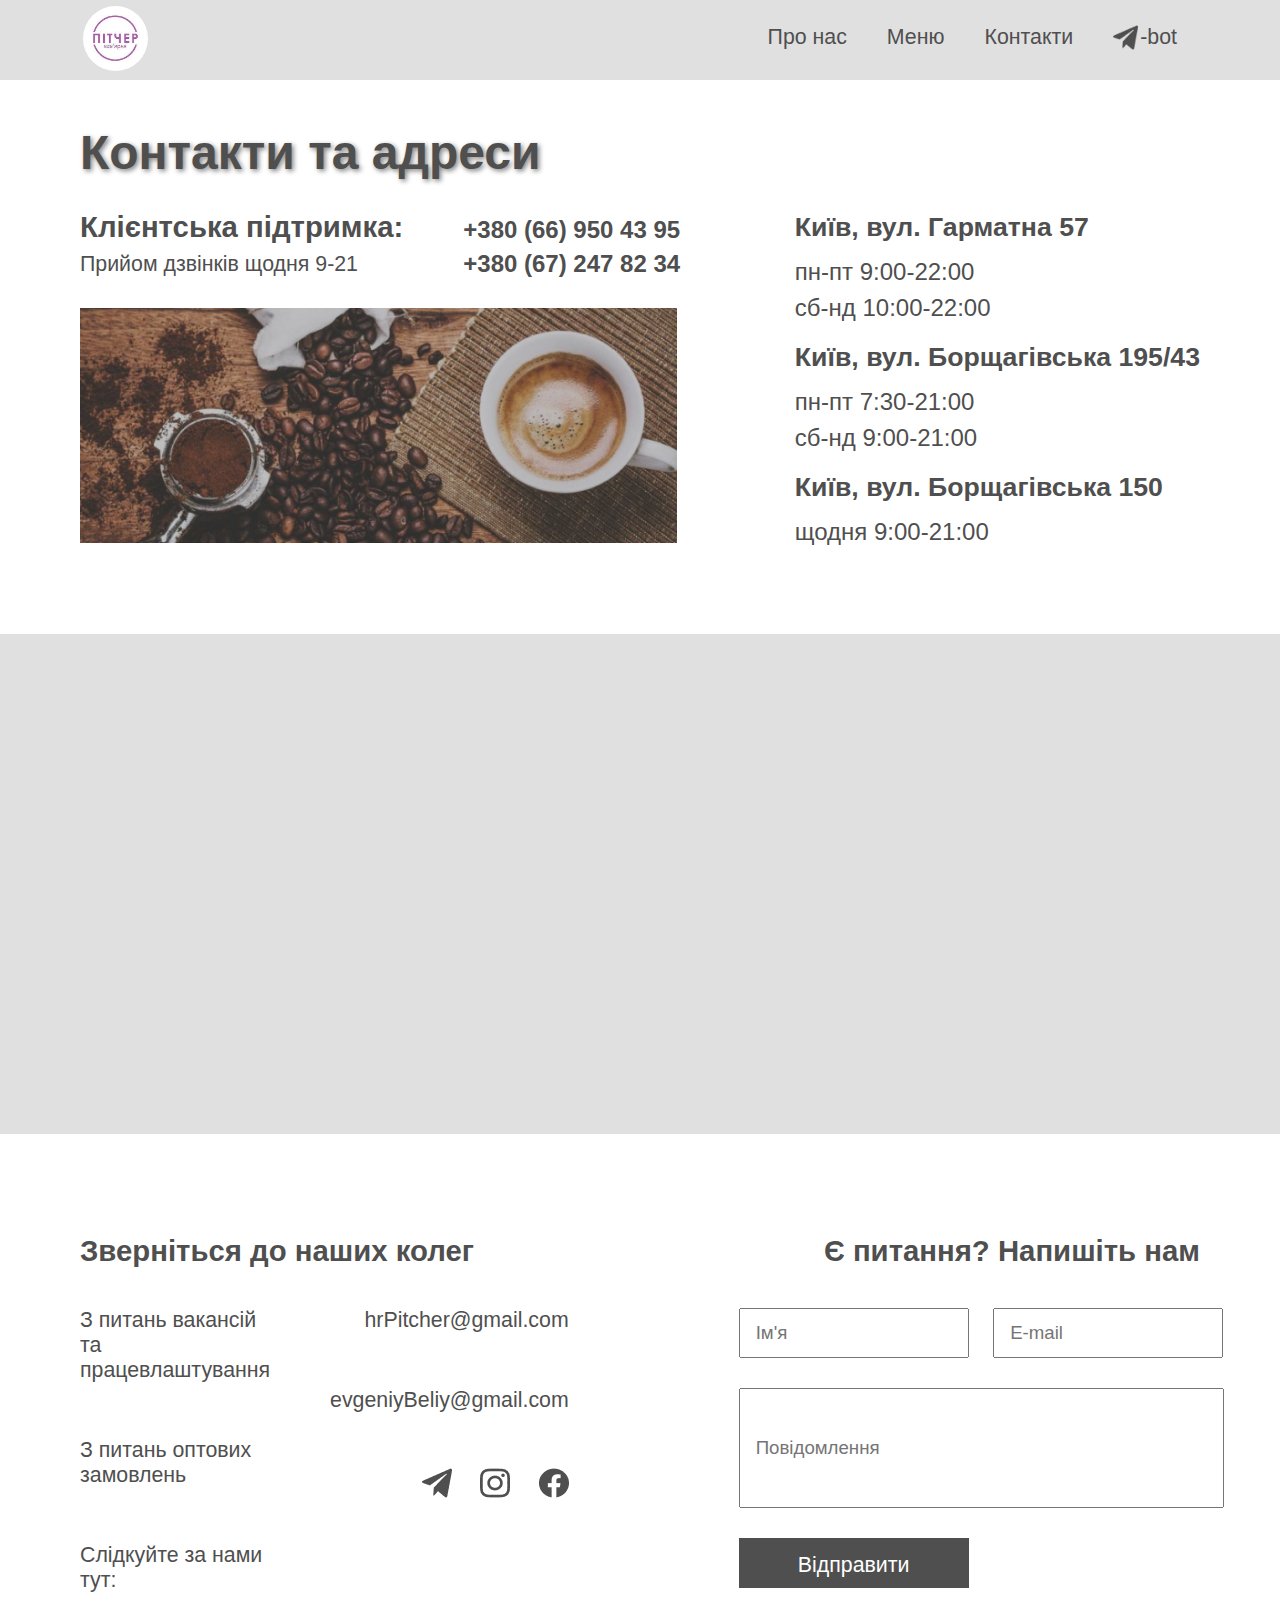
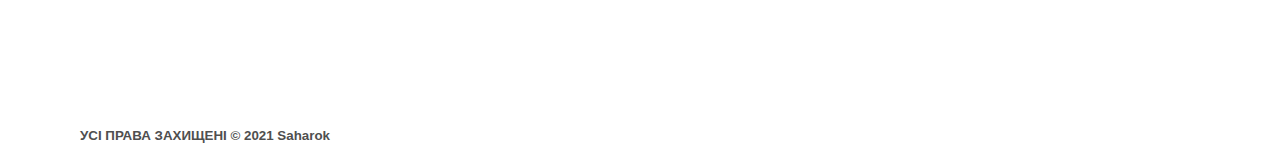
==== contacts.html @ e9cf4395 "Pages of the site" ====
<!DOCTYPE html>
<html>
    <head>
        <title>Pitcher coffee</title>
        <meta charset="utf-8" />
        <link rel="icon" href="/icons/coffee-bean_icon-icons.com_61176.ico" />
        <link rel="stylesheet" href="/style.css">
        <meta name="viewport" content="width=device-width, initial-scale=1">
    </head>

    <body>
        <header>
            <nav>
            <img class="logo" src="/pictures/download.png">
            <ul>
                <li><a href="index.html">Про нас</a></li>
                <li><a href="menu.html">Меню</a></li>
                <li><a href="contacts.html">Контакти</a></li>
                <li><a href="#"> <img src="/icons/Vector (2).png">-bot</a></li>
            </ul>
        </nav>
        </header>

        <section class="cont-1">
            <h1>Контакти та адреси</h1>
            <div class="sec1">
                <div>
                    <div class="block">
                        <div id="text">
                            <h2>Клієнтська підтримка:</h2>
                            <h4>Прийом дзвінків щодня 9-21</h4>
                        </div>
                        <div id="phone-nums">
                            <h2>+380 (66) 950 43 95</h2>
                            <h2>+380 (67) 247 82 34</h2>
                        </div>
                    
                    </div>
                    <div>
                        <img src="/pictures/795-6d6553a7808cee1cc618e2e63612402d 1.png">
                        </div>
                    </div>
                <div class="adress">
                    <div>
                        <h2>Київ, вул. Гарматна 57</h2>
                        <h3>пн-пт 9:00-22:00</h3>
                        <h3>сб-нд 10:00-22:00</h3>
                    </div>
                    <div>
                        <h2>Київ, вул. Борщагівська 195/43</h2>
                        <h3>пн-пт 7:30-21:00</h3>
                        <h3>сб-нд 9:00-21:00</h3>
                    </div>
                    <div>
                        <h2>Київ, вул. Борщагівська 150</h2>
                        <h3>щодня 9:00-21:00</h3>
                    </div>
                </div>
            </div>
        </section>

        <section class="cont-2">

        </section>

        <section class="cont-3">
            
                <div id="title">
                    <h2>Зверніться до наших колег</h2>
                    <h2>Є питання? Напишіть нам</h2>
                </div>
                <div id="all-content">
                <div class="questions">
                <div id="row-1">
                    <h2>З питань вакансій та працевлаштування</h2>
                    <h2>З питань оптових замовлень</h2>
                    <h2>Слідкуйте за нами тут:</h2>
                </div>
                <div id="row-2">
                    <a href="#">hrPitcher@gmail.com</a>
                    <a href="#">evgeniyBeliy@gmail.com</a>
                    <div class="social-media"><a href="#"><img src="/icons/Vector (2).png" ></a>
                        <a href="#"> <img src="/icons/Vector (1).png" ></a>
                        <a href="#"> <img src="/icons/Vector (3).png" ></a></div>
                </div>
            
            </div>
        <div class="form">
            <form>
                <div id="part1"><input type="text" id="user" placeholder="Ім'я"/>
                <input type="email" id="email" placeholder="E-mail"/></div>
                <div id="part2"><input type="text" id="comments" placeholder="Повідомлення"/></div>
                <button type="button">Відправити</button>
            </form> 
        </div>
    </div>
        </section>
        <h6 class="copyright">УСІ ПРАВА ЗАХИЩЕНІ &copy; 2021 Saharok</h6>
    </body>
    </html>
---- style.css ----
* {
  margin: 0px;
  padding: 0px;
  box-sizing: border-box;
  font-family: sans-serif;
}
a {
  color: #4f4f4f;
  text-decoration: none;
}
section {
  margin-bottom: 80px;
}
header {
  background: #e0e0e0;
  height: 80px;
  color: #4f4f4f;
  padding: 3px;
  /* font-family: sans-serif; */
}
header ul {
  float: right;
  margin-right: 80px;
}
header li {
  float: left;
  list-style: none;
  font-size: 16pt;
  margin: 20px;
  padding-top: 2px;
  text-align: center;
  vertical-align: middle;
}
.logo {
  margin-top: 3px;
  border-radius: 50%;
  margin-left: 80px;
  /* margin-right: 10px;  */
  width: 65px;
  height: 65px;
  float: left;
}
li img {
  width: 25px;
  float: left;
  margin-right: 2px;
}
.land-1 {
  background-image: url("/pictures/Photo.png");
  height: 500px;
  background-position: center;
  background-size: cover;
  text-align: right;
  /* font-family: sans-serif; */
  color: #f2f2f2;
  padding-top: 150px;
}
.land-1 h2 {
  margin-right: 80px;
  padding-bottom: 20px;
  font-size: 36pt;
  text-shadow: 3px 3px 6px rgb(29, 27, 27);
  font-weight: bolder;
}
.land-1 h3 {
  margin-right: 80px;
  margin-bottom: 6px;
  font-size: 22pt;
  font-weight: lighter;
}
.land-1 #date {
  font-weight: lighter;
}
.land-2 {
  height: 500px;
  /* font-family: sans-serif; */
  color: #4f4f4f;
  display: flex;
  align-items: center;
  margin-left: 80px;
}
.land-2 h2 {
  font-size: 26pt;
  text-shadow: 2px 2px 5px rgb(180, 179, 179);
  font-weight: bolder;
  margin-bottom: 22px;
}
.land-2 #text {
  margin-bottom: 12px;
}
.land-2 h3 {
  word-spacing: 0.3em;
  font-size: 18pt;
  font-weight: normal;
}
.land-2 #img-heart {
  width: 450px;
  height: 450px;
}
.land-2 #img-pitcher {
  width: 260px;
  height: 274px;
  top: 115px;
}
.land-2 div {
  width: 350px;
  margin-left: 80px;
  margin-right: 80px;
}
.sec3 arrow {
  display: flex;
}
.land-4 {
  background: #e0e0e0;
}
.land-4 div {
  display: flex;
  justify-content: center;
}
.land-4 img {
  margin-top: 45px;
  margin-inline: 28px;
  margin-bottom: 20px;
  width: 360px;
  height: 460px;
}
.land-4 h2 {
  color: #4f4f4f;
  margin-bottom: 20px;
  margin-inline: 125px;
  font-family: sans-serif;
  text-shadow: 2px 2px 10px rgb(163, 163, 163);
  font-weight: bolder;
}
.land-4 .center-button button {
  border: none;
  border-radius: 4em;
  background-color: lightcoral;
  color: #ffffff;
  font-size: 24px;
  width: 350px;
  height: 65px;
  margin-top: 25px;
  margin-bottom: 45px;
  box-shadow: 3px 4px 6px rgb(161, 158, 158);
}
.land-4 .center-button :hover {
  border: 5px;
  background: rgb(228, 96, 96);
  color: rgb(255, 255, 255);
}
.land-4 #buy-button {
  width: 35px;
  height: 35px;
  float: right;
  /* display: inline-block; */
}
footer {
  display: flex;
  justify-content: center;
  /* align-content: flex-end; */
  /* margin: 0 auto; */
  flex-wrap: wrap;
  /* font-family: sans-serif; */
  color: #4f4f4f;

  /* background-color: rgb(135, 135, 192); */
}
footer div {
  margin-top: 35px;
  margin-bottom: 20px;
  margin-inline: 58px;
  display: flex;
  flex-direction: column;
}
footer div h2 {
  font-size: x-large;
  margin-bottom: 15px;
  font-weight: bold;
}
footer div h3 {
  font-size: 16pt;
  font-weight: lighter;
  margin-bottom: 5px;
}
footer .social-media {
  height: 30px;
  margin-top: 0px;
  margin-bottom: 35px;
  flex-direction: row;
}
.social-media a {
  height: 30px;
  width: 30px;
  margin-left: 24px;
}

/* hhhhhhhhhhhhhhhhhhhhhhhhhhhhhhhhhhhhhhhhhhhhhhhhhhhhhhhhhhhhhhhhh */

.cont-1 {
  /* font-family: sans-serif; */
  color: #4f4f4f;
}
h1 {
  font-size: 36pt;
  text-shadow: 2px 2px 5px grey;
  margin-top: 45px;
  margin-left: 80px;
}
.sec1 {
  display: flex;
  justify-content: space-between;
  /* float: right; */
}
.block {
  margin-left: 80px;
  margin-top: 30px;
  margin-bottom: 30px;
  display: flex;
  justify-content: space-around;
}
.block #text {
  margin-right: 60px;
}
.block #text h2 {
  font-size: 22pt;
  margin-bottom: 8px;
}
.block #text h4 {
  font-size: 16pt;
  font-weight: lighter;
}
.block #phone-nums h2 {
  font-size: 18pt;
  margin-top: 6px;
  font-weight: bold;
}
.cont-1 img {
  height: 235px;
  margin-left: 80px;
}
.adress {
  margin: 12px 80px 0px 0px;
  display: row;
  /* position: absolute; */
}
.adress h2 {
  font-size: 20pt;
  margin-top: 20px;
  margin-bottom: 15px;
}
.adress h3 {
  font-size: 18pt;
  font-weight: lighter;
  margin-bottom: 8px;
}
.cont-2 {
  height: 500px;
  background-color: #e0e0e0;
}
.cont-3 {
  color: #4f4f4f;
}
.cont-3 #title {
  display: flex;
  justify-content: space-between;
  margin-left: 80px;
  margin-right: 80px;
}
.cont-3 #title h2 {
  font-size: 22pt;
  margin-top: 20px;
  margin-bottom: 40px;
}
.cont-3 #all-content {
  display: flex;
  margin-left: 80px;
  margin-right: 80px;
  /* margin-bottom: 30px; */
  /* justify-content: space-between; */
}
.questions {
  display: flex;
  /* justify-content: space-between; */
}
/* .questions #row-1 {
  display: column;
} */
.questions #row-1 h2 {
  margin-bottom: 55px;
  font-size: 16pt;
  font-weight: lighter;
}
.questions #row-2 {
  display: flex;
  flex-direction: column;
  align-items: flex-end;
  margin-left: 60px;
  margin-right: 150px;
}
.questions #row-2 a {
  font-size: 16pt;
  /* margin-top: 0px; */
  margin-bottom: 55px;
}
.form {
  display: flex;
  justify-content: right;
}
.form input {
  color: #4f4f4f;
  font-size: 14pt;
  padding: 15px;
  margin-left: 20px;
}
.form #part1 {
  flex-direction: row;
  margin-bottom: 30px;
}
.form #part2 {
  margin-bottom: 30px;
}
.form #part1 input {
  width: 230px;
  height: 50px;
}
.form #part2 input {
  width: 485px;
  height: 120px;
}
.form button {
  margin-left: 20px;
  width: 230px;
  height: 50px;
  padding: 15px;
  border: 0px;
  background: #4f4f4f;
  color: white;
  font-size: 16pt;
}

form button:hover {
  border: 0px;
  background: rgb(49, 49, 49);
  color: white;
}
.copyright {
  /* font-family: sans-serif; */
  text-align: left;
  color: #4f4f4f;
  margin-left: 80px;
  margin-top: 15px;
  margin-bottom: 15px;
  font-size: 10pt;
}

/* hhhhhhhhhhhhhhhhhhhhhhhhhhhhhhhhhhhhhhhhhhhhhhhhhhhhhhhhhhhhhhhhh */
.menu-1 {
  color: #4f4f4f;
}
.grey-menu {
  background-color: #e0e0e0;
  /* display: block; */
}
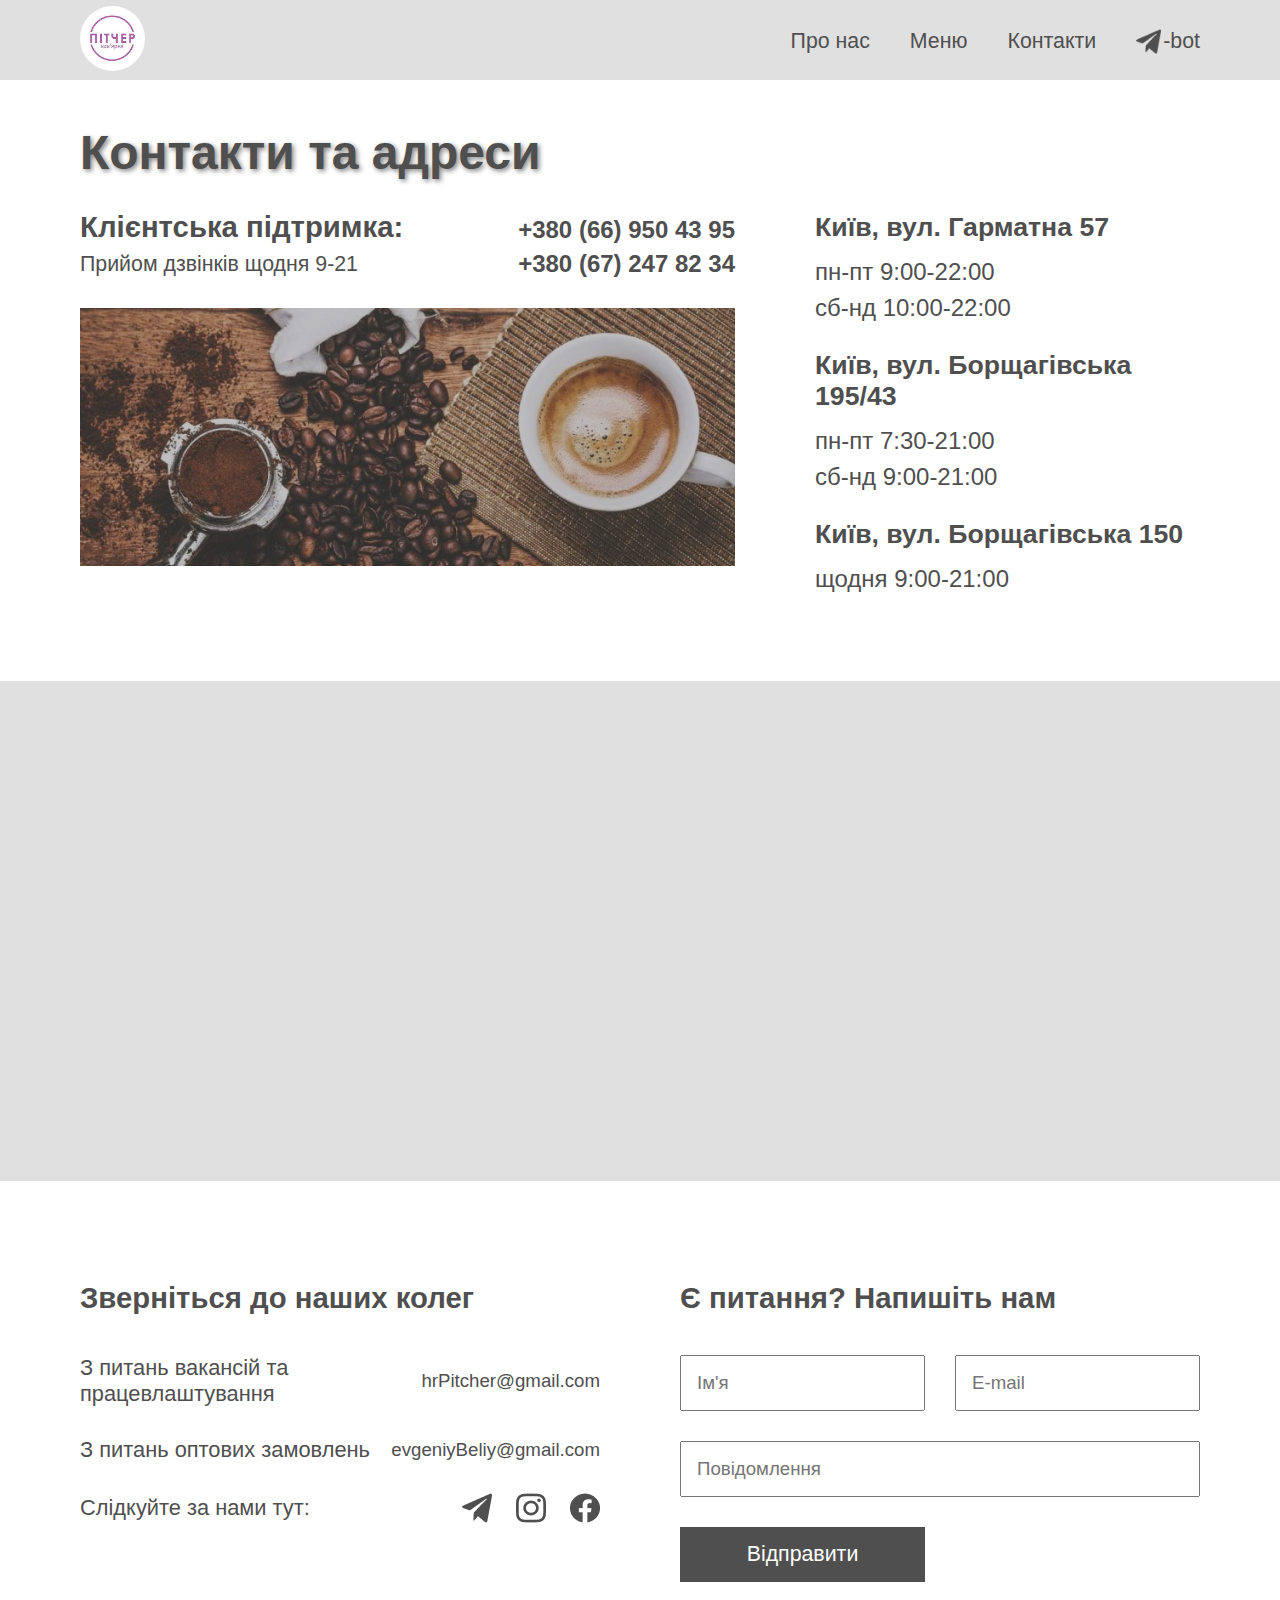
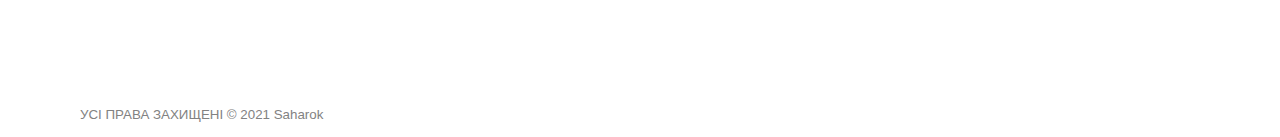
==== commit 2073bae6: "fixing" ====
--- a/contacts.html
+++ b/contacts.html
@@ -3,28 +3,30 @@
     <head>
         <title>Pitcher coffee</title>
         <meta charset="utf-8" />
-        <link rel="icon" href="/icons/coffee-bean_icon-icons.com_61176.ico" />
-        <link rel="stylesheet" href="/style.css">
+        <link rel="icon" href="icons/coffee-bean_icon-icons.com_61176.ico" />
+        <link rel="stylesheet" href="style.css">
         <meta name="viewport" content="width=device-width, initial-scale=1">
     </head>
 
     <body>
         <header>
+            <div class="logo">
+                <img class="logo-img" src="pictures/download.png">
+            </div>
             <nav>
-            <img class="logo" src="/pictures/download.png">
-            <ul>
-                <li><a href="index.html">Про нас</a></li>
-                <li><a href="menu.html">Меню</a></li>
-                <li><a href="contacts.html">Контакти</a></li>
-                <li><a href="#"> <img src="/icons/Vector (2).png">-bot</a></li>
-            </ul>
-        </nav>
+                <ul>
+                    <li><a href="index.html">Про нас</a></li>
+                    <li><a href="menu.html">Меню</a></li>
+                    <li><a href="contacts.html">Контакти</a></li>
+                    <li><a href="#"> <img src="icons/Vector (2).png">-bot</a></li>
+                </ul>
+            </nav>
         </header>
 
         <section class="cont-1">
             <h1>Контакти та адреси</h1>
-            <div class="sec1">
-                <div>
+            <div class="sec-1">
+                <div class="support">
                     <div class="block">
                         <div id="text">
                             <h2>Клієнтська підтримка:</h2>
@@ -37,10 +39,10 @@
                     
                     </div>
                     <div>
-                        <img src="/pictures/795-6d6553a7808cee1cc618e2e63612402d 1.png">
+                        <img src="pictures/795-6d6553a7808cee1cc618e2e63612402d 1.png">
                         </div>
                     </div>
-                <div class="adress">
+                <div class="address">
                     <div>
                         <h2>Київ, вул. Гарматна 57</h2>
                         <h3>пн-пт 9:00-22:00</h3>
@@ -64,36 +66,50 @@
         </section>
 
         <section class="cont-3">
-            
-                <div id="title">
-                    <h2>Зверніться до наших колег</h2>
-                    <h2>Є питання? Напишіть нам</h2>
+            <div class="support">
+                <h2>Зверніться до наших колег</h2>
+                <div class="form">
+                    <div class="row">
+                        <h3>З питань вакансій та працевлаштування</h3>
+                        <a href="#">hrPitcher@gmail.com</a>
+                    </div>
+                    <div class="row">
+                        <h3>З питань оптових замовлень</h3>
+                        <a href="#">evgeniyBeliy@gmail.com</a>
+                    </div>
+                    <div class="row">
+                        <h3>Слідкуйте за нами тут:</h3>
+                        <div class="social-media"><a href="#"><img src="icons/Vector (2).png" ></a>
+                            <a href="#"> <img src="icons/Vector (1).png" ></a>
+                            <a href="#"> <img src="icons/Vector (3).png" ></a></div>
+                    </div>
                 </div>
-                <div id="all-content">
+            </div>
+            <div class="support-form">
+                <h2>Є питання? Напишіть нам</h2>
+                <form class="form">
+                        <div class="row" >
+                            <input type="text" id="user" placeholder="Ім'я"/>
+                            <input type="email" id="email" placeholder="E-mail"/>
+                        </div>
+                        <div class="row" >
+                            <input type="text"  placeholder="Повідомлення"/>
+                        </div>
+                        <div class="row">
+                            <div style="flex:0.5;margin-right:30px;">
+                                <button type="button"  style="width:100%;">Відправити</button>
+                            </div>
+                        </div>
+
+                </div>
+            </div>
+            <!-- <div id="all-content">
                 <div class="questions">
-                <div id="row-1">
-                    <h2>З питань вакансій та працевлаштування</h2>
-                    <h2>З питань оптових замовлень</h2>
-                    <h2>Слідкуйте за нами тут:</h2>
-                </div>
-                <div id="row-2">
-                    <a href="#">hrPitcher@gmail.com</a>
-                    <a href="#">evgeniyBeliy@gmail.com</a>
-                    <div class="social-media"><a href="#"><img src="/icons/Vector (2).png" ></a>
-                        <a href="#"> <img src="/icons/Vector (1).png" ></a>
-                        <a href="#"> <img src="/icons/Vector (3).png" ></a></div>
-                </div>
+             
             
             </div>
-        <div class="form">
-            <form>
-                <div id="part1"><input type="text" id="user" placeholder="Ім'я"/>
-                <input type="email" id="email" placeholder="E-mail"/></div>
-                <div id="part2"><input type="text" id="comments" placeholder="Повідомлення"/></div>
-                <button type="button">Відправити</button>
-            </form> 
-        </div>
-    </div>
+       
+    </div> -->
         </section>
         <h6 class="copyright">УСІ ПРАВА ЗАХИЩЕНІ &copy; 2021 Saharok</h6>
     </body>
--- a/style.css
+++ b/style.css
@@ -15,14 +15,18 @@
   background: #e0e0e0;
   height: 80px;
   color: #4f4f4f;
-  padding: 3px;
+  padding: 0px 80px;
+  display: flex;
+  align-items: center;
+  justify-content: space-between;
   /* font-family: sans-serif; */
 }
-header ul {
-  float: right;
-  margin-right: 80px;
-}
-header li {
+
+header nav ul {
+  display: flex;
+  justify-content: space-between;
+}
+header nav li {
   float: left;
   list-style: none;
   font-size: 16pt;
@@ -31,14 +35,15 @@
   text-align: center;
   vertical-align: middle;
 }
-.logo {
-  margin-top: 3px;
+
+header nav li:last-child {
+  margin-right: 0px;
+}
+
+.logo-img {
   border-radius: 50%;
-  margin-left: 80px;
-  /* margin-right: 10px;  */
   width: 65px;
   height: 65px;
-  float: left;
 }
 li img {
   width: 25px;
@@ -46,7 +51,7 @@
   margin-right: 2px;
 }
 .land-1 {
-  background-image: url("/pictures/Photo.png");
+  background-image: url("pictures/Photo.png");
   height: 500px;
   background-position: center;
   background-size: cover;
@@ -78,6 +83,9 @@
   display: flex;
   align-items: center;
   margin-left: 80px;
+  display: flex;
+  justify-content: space-between;
+  margin-right: 50px;
 }
 .land-2 h2 {
   font-size: 26pt;
@@ -96,6 +104,7 @@
 .land-2 #img-heart {
   width: 450px;
   height: 450px;
+  display: block;
 }
 .land-2 #img-pitcher {
   width: 260px;
@@ -103,36 +112,61 @@
   top: 115px;
 }
 .land-2 div {
-  width: 350px;
   margin-left: 80px;
   margin-right: 80px;
 }
+.land-3 {
+  display: flex;
+  align-items: center;
+  justify-content: center;
+}
+.land-3 img {
+  width: 100%;
+}
+
 .sec3 arrow {
   display: flex;
 }
 .land-4 {
   background: #e0e0e0;
-}
-.land-4 div {
-  display: flex;
-  justify-content: center;
-}
+  display: flex;
+  flex-flow: column nowrap;
+  align-items: center;
+  padding: 50px 80px;
+}
+
+.land-4 .gallery {
+  display: flex;
+  justify-content: space-between;
+  flex-flow: row wrap;
+  width: 100%;
+}
+
+.land-4 .gallery .item {
+  display: flex;
+  flex-flow: column nowrap;
+  align-items: center;
+}
+
 .land-4 img {
-  margin-top: 45px;
-  margin-inline: 28px;
-  margin-bottom: 20px;
   width: 360px;
   height: 460px;
 }
 .land-4 h2 {
   color: #4f4f4f;
-  margin-bottom: 20px;
-  margin-inline: 125px;
   font-family: sans-serif;
   text-shadow: 2px 2px 10px rgb(163, 163, 163);
   font-weight: bolder;
+  margin-top: 1rem;
+}
+.land-4 .center-button {
+  margin-top: 30px;
 }
 .land-4 .center-button button {
+  display: flex;
+  align-items: center;
+  justify-content: space-between;
+  padding: 0px 25px;
   border: none;
   border-radius: 4em;
   background-color: lightcoral;
@@ -140,8 +174,7 @@
   font-size: 24px;
   width: 350px;
   height: 65px;
-  margin-top: 25px;
-  margin-bottom: 45px;
+  /* margin-top: 25px; */
   box-shadow: 3px 4px 6px rgb(161, 158, 158);
 }
 .land-4 .center-button :hover {
@@ -152,27 +185,22 @@
 .land-4 #buy-button {
   width: 35px;
   height: 35px;
-  float: right;
+  margin: 0px;
   /* display: inline-block; */
 }
 footer {
   display: flex;
-  justify-content: center;
-  /* align-content: flex-end; */
-  /* margin: 0 auto; */
-  flex-wrap: wrap;
-  /* font-family: sans-serif; */
-  color: #4f4f4f;
-
-  /* background-color: rgb(135, 135, 192); */
-}
-footer div {
-  margin-top: 35px;
-  margin-bottom: 20px;
-  margin-inline: 58px;
-  display: flex;
-  flex-direction: column;
-}
+  justify-content: space-between;
+  flex-flow: column nowrap;
+  color: #4f4f4f;
+  margin: 25px 80px;
+}
+footer .address {
+  display: flex;
+  flex-flow: row wrap;
+  justify-content: space-between;
+}
+
 footer div h2 {
   font-size: x-large;
   margin-bottom: 15px;
@@ -185,9 +213,12 @@
 }
 footer .social-media {
   height: 30px;
-  margin-top: 0px;
+  margin-top: 20px;
   margin-bottom: 35px;
   flex-direction: row;
+  display: flex;
+  justify-content: flex-end;
+  width: 100%;
 }
 .social-media a {
   height: 30px;
@@ -200,24 +231,23 @@
 .cont-1 {
   /* font-family: sans-serif; */
   color: #4f4f4f;
+  padding: 0px 80px;
 }
 h1 {
   font-size: 36pt;
   text-shadow: 2px 2px 5px grey;
   margin-top: 45px;
-  margin-left: 80px;
-}
-.sec1 {
+}
+.sec-1 {
   display: flex;
   justify-content: space-between;
   /* float: right; */
 }
 .block {
-  margin-left: 80px;
   margin-top: 30px;
   margin-bottom: 30px;
   display: flex;
-  justify-content: space-around;
+  justify-content: space-between;
 }
 .block #text {
   margin-right: 60px;
@@ -235,21 +265,28 @@
   margin-top: 6px;
   font-weight: bold;
 }
-.cont-1 img {
-  height: 235px;
-  margin-left: 80px;
-}
-.adress {
-  margin: 12px 80px 0px 0px;
-  display: row;
+
+.sec-1 .address {
+  margin: 12px 0px 0px 5rem;
+  display: flex;
+  flex-flow: row wrap;
+  justify-content: space-between;
   /* position: absolute; */
 }
-.adress h2 {
+
+.sec-1 .address div {
+  margin-right: 2rem;
+}
+.sec-1 .address div:last-child {
+  margin-right: 0rem;
+}
+
+.sec-1 .address h2 {
   font-size: 20pt;
   margin-top: 20px;
   margin-bottom: 15px;
 }
-.adress h3 {
+.sec-1 .address h3 {
   font-size: 18pt;
   font-weight: lighter;
   margin-bottom: 8px;
@@ -260,25 +297,54 @@
 }
 .cont-3 {
   color: #4f4f4f;
-}
-.cont-3 #title {
-  display: flex;
-  justify-content: space-between;
-  margin-left: 80px;
-  margin-right: 80px;
-}
-.cont-3 #title h2 {
+  padding: 0 80px;
+  display: flex;
+  flex-flow: row wrap;
+  justify-content: space-between;
+  align-items: flex-start;
+}
+
+.cont-3 .support {
+  display: flex;
+  flex: 1;
+  flex-flow: column wrap;
+  justify-content: space-between;
+  margin-right: 5rem;
+}
+
+.cont-3 .row {
+  font-size: 14pt;
+  display: flex;
+  flex-flow: row nowrap;
+  justify-content: space-between;
+  align-items: center;
+}
+
+.cont-3 .row h3 {
+  font-weight: lighter;
+}
+
+.cont-3 .support .row a {
+  display: block;
+}
+
+.cont-3 .support .row .social-media {
+  display: flex;
+}
+
+.cont-3 .support-form {
+  display: flex;
+  flex: 1;
+  flex-flow: column wrap;
+  justify-content: space-between;
+}
+
+.cont-3 h2 {
   font-size: 22pt;
   margin-top: 20px;
   margin-bottom: 40px;
 }
-.cont-3 #all-content {
-  display: flex;
-  margin-left: 80px;
-  margin-right: 80px;
-  /* margin-bottom: 30px; */
-  /* justify-content: space-between; */
-}
+
 .questions {
   display: flex;
   /* justify-content: space-between; */
@@ -305,38 +371,39 @@
 }
 .form {
   display: flex;
-  justify-content: right;
-}
+  justify-content: space-between;
+  flex-flow: column wrap;
+  height: 100%;
+}
+
+.form .row {
+  display: flex;
+  flex-flow: row nowrap;
+  justify-content: space-between;
+  margin-bottom: 30px;
+  align-items: center;
+}
+
 .form input {
   color: #4f4f4f;
   font-size: 14pt;
   padding: 15px;
-  margin-left: 20px;
-}
-.form #part1 {
-  flex-direction: row;
-  margin-bottom: 30px;
-}
-.form #part2 {
-  margin-bottom: 30px;
-}
-.form #part1 input {
-  width: 230px;
-  height: 50px;
-}
-.form #part2 input {
-  width: 485px;
-  height: 120px;
-}
+  margin-right: 30px;
+
+  width: 100%;
+}
+
+.form input:last-child {
+  margin-right: 0;
+}
+
 .form button {
-  margin-left: 20px;
-  width: 230px;
-  height: 50px;
   padding: 15px;
   border: 0px;
   background: #4f4f4f;
   color: white;
   font-size: 16pt;
+  flex: 0.5;
 }
 
 form button:hover {
@@ -346,19 +413,110 @@
 }
 .copyright {
   /* font-family: sans-serif; */
-  text-align: left;
-  color: #4f4f4f;
+  float: left;
+  color: #828282;
   margin-left: 80px;
   margin-top: 15px;
   margin-bottom: 15px;
   font-size: 10pt;
+  font-weight: lighter;
 }
 
 /* hhhhhhhhhhhhhhhhhhhhhhhhhhhhhhhhhhhhhhhhhhhhhhhhhhhhhhhhhhhhhhhhh */
 .menu-1 {
   color: #4f4f4f;
+  padding: 0px 80px;
 }
 .grey-menu {
   background-color: #e0e0e0;
+  margin-top: 35px;
   /* display: block; */
 }
+/* .grey-menu div {
+  display: flex;
+} */
+.grey-menu h2 {
+  font-size: 26pt;
+  font-weight: bolder;
+  padding-top: 30px;
+  margin-left: 80px;
+  margin-right: 80px;
+  margin-bottom: 25px;
+}
+.grey-menu #sec1 {
+  margin-left: 80px;
+  margin-right: 80px;
+  margin-bottom: 20px;
+  display: flex;
+  justify-content: space-between;
+}
+.grey-menu #sec1 div h3 {
+  font-size: 20pt;
+  margin-bottom: 15px;
+  /* display: column; */
+}
+.grey-menu ul {
+  float: left;
+  /* margin-right: 25px; */
+  list-style: none;
+  font-size: 18pt;
+  margin-right: 75px;
+  padding-top: 2px;
+}
+.grey-menu li {
+  margin-bottom: 5px;
+}
+.grey-menu #up1 {
+  display: flex;
+  margin-bottom: 35px;
+}
+.grey-menu #up1 div {
+  margin-right: 80px;
+  display: column;
+}
+.quote {
+  padding: 40px 50px;
+  background-color: #f8c5ca;
+  box-shadow: 3px 3px 5px rgb(107, 106, 106);
+  border-radius: 30px;
+  color: #ffffff;
+  text-shadow: 3px 3px 5px rgb(56, 54, 54);
+  text-align: right;
+  font-weight: lighter;
+}
+.quote h4 {
+  font-size: 20pt;
+  font-weight: lighter;
+  margin-bottom: 10px;
+}
+.quote h5 {
+  font-size: 18pt;
+  font-weight: lighter;
+}
+.grey-menu #sec2 {
+  margin-left: 80px;
+  margin-right: 80px;
+  margin-bottom: 20px;
+  display: flex;
+  justify-content: space-between;
+}
+.grey-menu #sec2 div h3 {
+  font-size: 20pt;
+  margin-bottom: 15px;
+}
+.grey-menu #up2 {
+  display: flex;
+  margin-bottom: 35px;
+}
+.grey-menu #up2 div {
+  margin-right: 80px;
+  display: column;
+}
+.grey-menu #addings {
+  align-items: flex-end;
+}
+.grey-menu #addings h4 {
+  font-size: 14pt;
+  color: #828282;
+  font-weight: lighter;
+}
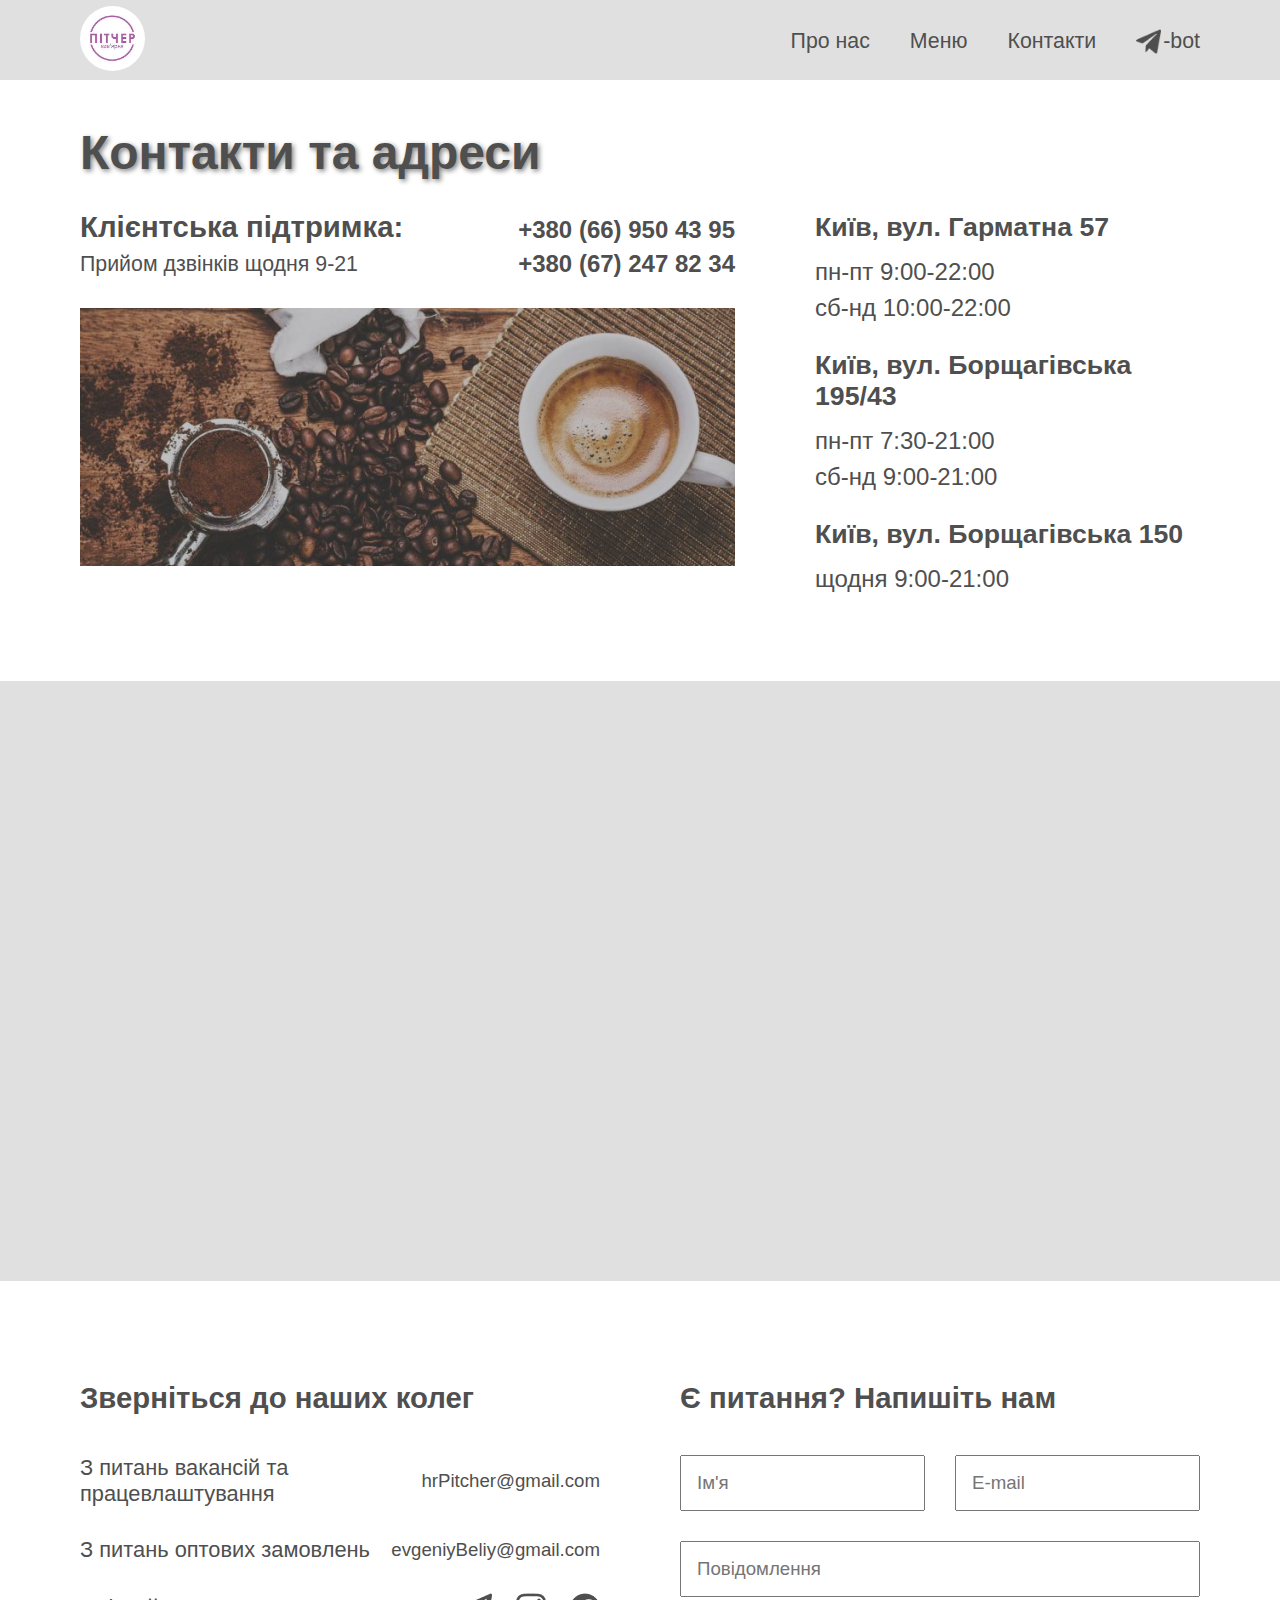
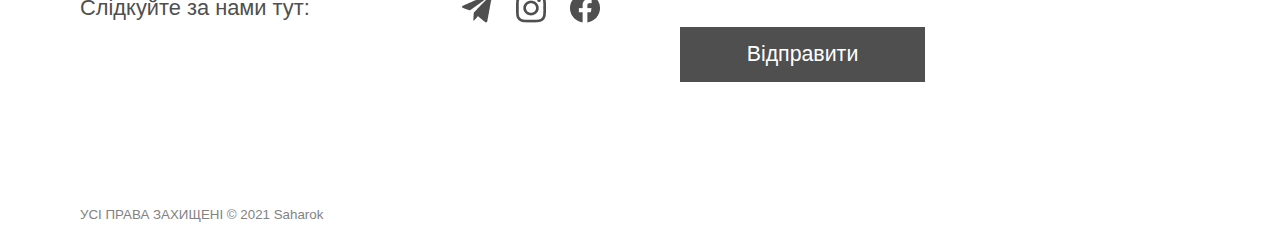
==== commit 5c6fe653: "Editing pages" ====
--- a/contacts.html
+++ b/contacts.html
@@ -62,7 +62,7 @@
         </section>
 
         <section class="cont-2">
-
+            <div><iframe src="https://www.google.com/maps/embed?pb=!1m14!1m8!1m3!1d10164.833661044453!2d30.4351891!3d50.4372185!3m2!1i1024!2i768!4f13.1!3m3!1m2!1s0x0%3A0xd692e393e72969ee!2z0JrQsNCyJ9GP0YDQvdGPINCf0ZbRgtGH0LXRgA!5e0!3m2!1sru!2sua!4v1616597799649!5m2!1sru!2sua" width="1280" height="500" style="border: 5px;" allowfullscreen="" loading="lazy"></iframe></div>
         </section>
 
         <section class="cont-3">
--- a/style.css
+++ b/style.css
@@ -19,9 +19,7 @@
   display: flex;
   align-items: center;
   justify-content: space-between;
-  /* font-family: sans-serif; */
-}
-
+}
 header nav ul {
   display: flex;
   justify-content: space-between;
@@ -35,11 +33,9 @@
   text-align: center;
   vertical-align: middle;
 }
-
 header nav li:last-child {
   margin-right: 0px;
 }
-
 .logo-img {
   border-radius: 50%;
   width: 65px;
@@ -56,7 +52,6 @@
   background-position: center;
   background-size: cover;
   text-align: right;
-  /* font-family: sans-serif; */
   color: #f2f2f2;
   padding-top: 150px;
 }
@@ -78,9 +73,9 @@
 }
 .land-2 {
   height: 500px;
-  /* font-family: sans-serif; */
-  color: #4f4f4f;
-  display: flex;
+  color: #4f4f4f;
+  display: flex;
+  /* flex-flow: column wrap; */
   align-items: center;
   margin-left: 80px;
   display: flex;
@@ -123,7 +118,6 @@
 .land-3 img {
   width: 100%;
 }
-
 .sec3 arrow {
   display: flex;
 }
@@ -134,20 +128,17 @@
   align-items: center;
   padding: 50px 80px;
 }
-
 .land-4 .gallery {
   display: flex;
   justify-content: space-between;
   flex-flow: row wrap;
   width: 100%;
 }
-
 .land-4 .gallery .item {
   display: flex;
   flex-flow: column nowrap;
   align-items: center;
 }
-
 .land-4 img {
   width: 360px;
   height: 460px;
@@ -174,7 +165,6 @@
   font-size: 24px;
   width: 350px;
   height: 65px;
-  /* margin-top: 25px; */
   box-shadow: 3px 4px 6px rgb(161, 158, 158);
 }
 .land-4 .center-button :hover {
@@ -186,7 +176,6 @@
   width: 35px;
   height: 35px;
   margin: 0px;
-  /* display: inline-block; */
 }
 footer {
   display: flex;
@@ -200,7 +189,6 @@
   flex-flow: row wrap;
   justify-content: space-between;
 }
-
 footer div h2 {
   font-size: x-large;
   margin-bottom: 15px;
@@ -229,7 +217,6 @@
 /* hhhhhhhhhhhhhhhhhhhhhhhhhhhhhhhhhhhhhhhhhhhhhhhhhhhhhhhhhhhhhhhhh */
 
 .cont-1 {
-  /* font-family: sans-serif; */
   color: #4f4f4f;
   padding: 0px 80px;
 }
@@ -241,7 +228,6 @@
 .sec-1 {
   display: flex;
   justify-content: space-between;
-  /* float: right; */
 }
 .block {
   margin-top: 30px;
@@ -265,22 +251,18 @@
   margin-top: 6px;
   font-weight: bold;
 }
-
 .sec-1 .address {
   margin: 12px 0px 0px 5rem;
   display: flex;
   flex-flow: row wrap;
   justify-content: space-between;
-  /* position: absolute; */
-}
-
+}
 .sec-1 .address div {
   margin-right: 2rem;
 }
 .sec-1 .address div:last-child {
   margin-right: 0rem;
 }
-
 .sec-1 .address h2 {
   font-size: 20pt;
   margin-top: 20px;
@@ -292,9 +274,15 @@
   margin-bottom: 8px;
 }
 .cont-2 {
-  height: 500px;
+  height: 600px;
   background-color: #e0e0e0;
 }
+.cont-2 div {
+  display: flex;
+  justify-content: center;
+  padding: 50px 0px;
+  flex-flow: row wrap;
+}
 .cont-3 {
   color: #4f4f4f;
   padding: 0 80px;
@@ -303,7 +291,6 @@
   justify-content: space-between;
   align-items: flex-start;
 }
-
 .cont-3 .support {
   display: flex;
   flex: 1;
@@ -311,7 +298,6 @@
   justify-content: space-between;
   margin-right: 5rem;
 }
-
 .cont-3 .row {
   font-size: 14pt;
   display: flex;
@@ -319,39 +305,29 @@
   justify-content: space-between;
   align-items: center;
 }
-
 .cont-3 .row h3 {
   font-weight: lighter;
 }
-
 .cont-3 .support .row a {
   display: block;
 }
-
 .cont-3 .support .row .social-media {
   display: flex;
 }
-
 .cont-3 .support-form {
   display: flex;
   flex: 1;
   flex-flow: column wrap;
   justify-content: space-between;
 }
-
 .cont-3 h2 {
   font-size: 22pt;
   margin-top: 20px;
   margin-bottom: 40px;
 }
-
 .questions {
   display: flex;
-  /* justify-content: space-between; */
-}
-/* .questions #row-1 {
-  display: column;
-} */
+}
 .questions #row-1 h2 {
   margin-bottom: 55px;
   font-size: 16pt;
@@ -366,7 +342,6 @@
 }
 .questions #row-2 a {
   font-size: 16pt;
-  /* margin-top: 0px; */
   margin-bottom: 55px;
 }
 .form {
@@ -375,7 +350,6 @@
   flex-flow: column wrap;
   height: 100%;
 }
-
 .form .row {
   display: flex;
   flex-flow: row nowrap;
@@ -383,20 +357,16 @@
   margin-bottom: 30px;
   align-items: center;
 }
-
 .form input {
   color: #4f4f4f;
   font-size: 14pt;
   padding: 15px;
   margin-right: 30px;
-
   width: 100%;
 }
-
 .form input:last-child {
   margin-right: 0;
 }
-
 .form button {
   padding: 15px;
   border: 0px;
@@ -405,14 +375,12 @@
   font-size: 16pt;
   flex: 0.5;
 }
-
 form button:hover {
   border: 0px;
   background: rgb(49, 49, 49);
   color: white;
 }
 .copyright {
-  /* font-family: sans-serif; */
   float: left;
   color: #828282;
   margin-left: 80px;
@@ -425,55 +393,229 @@
 /* hhhhhhhhhhhhhhhhhhhhhhhhhhhhhhhhhhhhhhhhhhhhhhhhhhhhhhhhhhhhhhhhh */
 .menu-1 {
   color: #4f4f4f;
-  padding: 0px 80px;
+  /* margin: 0px 80px; */
+}
+.menu-1 h1 {
+  margin: 0px 80px;
+  margin-top: 35px;
 }
 .grey-menu {
   background-color: #e0e0e0;
-  margin-top: 35px;
-  /* display: block; */
-}
-/* .grey-menu div {
-  display: flex;
-} */
+  margin-top: 25px;
+  padding: 40px 80px;
+}
 .grey-menu h2 {
   font-size: 26pt;
   font-weight: bolder;
-  padding-top: 30px;
-  margin-left: 80px;
-  margin-right: 80px;
-  margin-bottom: 25px;
 }
 .grey-menu #sec1 {
-  margin-left: 80px;
-  margin-right: 80px;
-  margin-bottom: 20px;
-  display: flex;
-  justify-content: space-between;
-}
+  display: flex;
+  justify-content: space-between;
+  flex-flow: row wrap;
+  margin: 20px 0px;
+}
+.grey-menu h3 {
+  font-size: 20pt;
+  margin: 10px 0px;
+}
+.grey-menu ul {
+  list-style: none;
+  font-size: 18pt;
+}
+.grey-menu ul span {
+  margin-right: 140px;
+}
+.grey-menu ul span:last-child {
+  float: right;
+  margin-right: 0px;
+}
+.grey-menu li {
+  margin-bottom: 6px;
+}
+.grey-menu .quote {
+  margin: 35px 0px;
+  width: 72%;
+}
+.grey-menu #quote-right {
+  /* margin-left: 335px; */
+  width: 60%;
+}
+.grey-menu #sec2 {
+  display: flex;
+  justify-content: space-between;
+  flex-flow: row wrap;
+  margin: 20px 0px;
+}
+.grey-menu #sec2-group {
+  /* display: flex; */
+  /* justify-content: space-between; */
+}
+.grey-menu #addings {
+  flex-flow: row wrap;
+  /* align-items: flex-end; */
+}
+.grey-menu #addings h4 {
+  font-size: 14pt;
+  color: #828282;
+  font-weight: lighter;
+}
+.grey-menu #sec2-block {
+  display: flex;
+  flex-direction: column;
+}
+.grey-menu #sec2-block div {
+  margin: 0px;
+}
+.grey-menu #sec2-block div:last-child {
+  margin: 20px 0px;
+}
+/* 
 .grey-menu #sec1 div h3 {
   font-size: 20pt;
-  margin-bottom: 15px;
-  /* display: column; */
-}
-.grey-menu ul {
+  margin-bottom: 10px;
+}
+
+.grey-menu div ul span {
+  display: inline;
+  justify-content: space-between;
+}
+.grey-menu div ul span:last-child {
+  float: right;
+  margin-left: 0px;
+}
+.grey-menu li {
+  margin-bottom: 6px;
+}
+.grey-menu #up1 {
+  display: flex;
+}
+.grey-menu #up1 div {
+  display: column;
+}
+.grey-menu #sec2 {
+  
+  display: flex;
+  justify-content: space-between;
+}
+.grey-menu #sec2 div h3 {
+  font-size: 20pt;
+}
+.grey-menu #up2 {
+  display: flex;
+}
+.grey-menu #up2 div {
+  display: column;
+}
+.grey-menu #addings {
+  align-items: flex-end;
+}
+.grey-menu #addings h4 {
+  font-size: 14pt;
+  color: #828282;
+  font-weight: lighter;
+} */
+
+.menu-2 {
+  padding: 0px 80px;
+  color: #4f4f4f;
+  display: flex;
+  flex-flow: column nowrap;
+  padding: 40px 80px;
+}
+.menu-2 h2 {
+  font-size: 26pt;
+  font-weight: bolder;
   float: left;
-  /* margin-right: 25px; */
+  margin-bottom: 25px;
+}
+.menu-2 h3 {
+  font-size: 20pt;
+  font-weight: bolder;
+  margin: 10px 0px;
+}
+.menu-2 .desserts {
+  display: flex;
+  justify-content: space-between;
+  flex-flow: row wrap;
+  width: 100%;
+}
+.menu-2 .desserts img {
+  padding: 15px 0px;
+}
+.menu-2 .pict .details {
+  font-size: 18pt;
+  font-weight: 600;
+}
+.menu-2 .pict h3 {
+  font-size: 18pt;
+  font-weight: 100;
+  margin: 0px;
+}
+.menu-2 .pict div {
+  display: flex;
+  justify-content: space-between;
+}
+/* .menu-4 .desserts .pict {
+  display: flex;
+  flex-flow: column nowrap;
+  align-items: center;
+} */
+
+.menu-3 {
+  color: #4f4f4f;
+  background-color: #e0e0e0;
+  padding: 35px 80px;
+  display: flex;
+  flex-flow: column nowrap;
+}
+.menu-3 h2 {
+  font-size: 26pt;
+  font-weight: bolder;
+  /* float: left; */
+  /* margin-bottom: 25px; */
+}
+.menu-3 #sec3 {
+  display: flex;
+  justify-content: space-between;
+  flex-flow: row wrap;
+  margin: 25px 0px;
+  /* width: 100%; */
+}
+.menu-3 #sec3 h3 {
+  font-size: 20pt;
+  margin: 10px 0px;
+}
+.menu-3 #sec3 ul {
   list-style: none;
   font-size: 18pt;
-  margin-right: 75px;
-  padding-top: 2px;
-}
-.grey-menu li {
-  margin-bottom: 5px;
-}
-.grey-menu #up1 {
-  display: flex;
-  margin-bottom: 35px;
-}
-.grey-menu #up1 div {
-  margin-right: 80px;
-  display: column;
-}
+}
+.menu-3 #sec3 ul span {
+  /* display: flex; */
+  margin-right: 140px;
+}
+.menu-3 #sec3 ul span:last-child {
+  float: right;
+  margin-right: 0px;
+}
+.menu-3 #sec3 li {
+  margin-bottom: 6px;
+}
+.menu-3 #sec3-block {
+  display: flex;
+  flex-direction: column;
+}
+.menu-3 #sec3-block div {
+  margin: 0px;
+}
+.menu-3 #sec3-block div:last-child {
+  margin: 20px 0px;
+}
+.menu-3 .quote {
+  width: 62%;
+}
+
+/* hhhhhhhhhhhhhhhhhhhhhhhhhhhhhhhhhhhhhhhhh */
+
 .quote {
   padding: 40px 50px;
   background-color: #f8c5ca;
@@ -493,30 +635,3 @@
   font-size: 18pt;
   font-weight: lighter;
 }
-.grey-menu #sec2 {
-  margin-left: 80px;
-  margin-right: 80px;
-  margin-bottom: 20px;
-  display: flex;
-  justify-content: space-between;
-}
-.grey-menu #sec2 div h3 {
-  font-size: 20pt;
-  margin-bottom: 15px;
-}
-.grey-menu #up2 {
-  display: flex;
-  margin-bottom: 35px;
-}
-.grey-menu #up2 div {
-  margin-right: 80px;
-  display: column;
-}
-.grey-menu #addings {
-  align-items: flex-end;
-}
-.grey-menu #addings h4 {
-  font-size: 14pt;
-  color: #828282;
-  font-weight: lighter;
-}
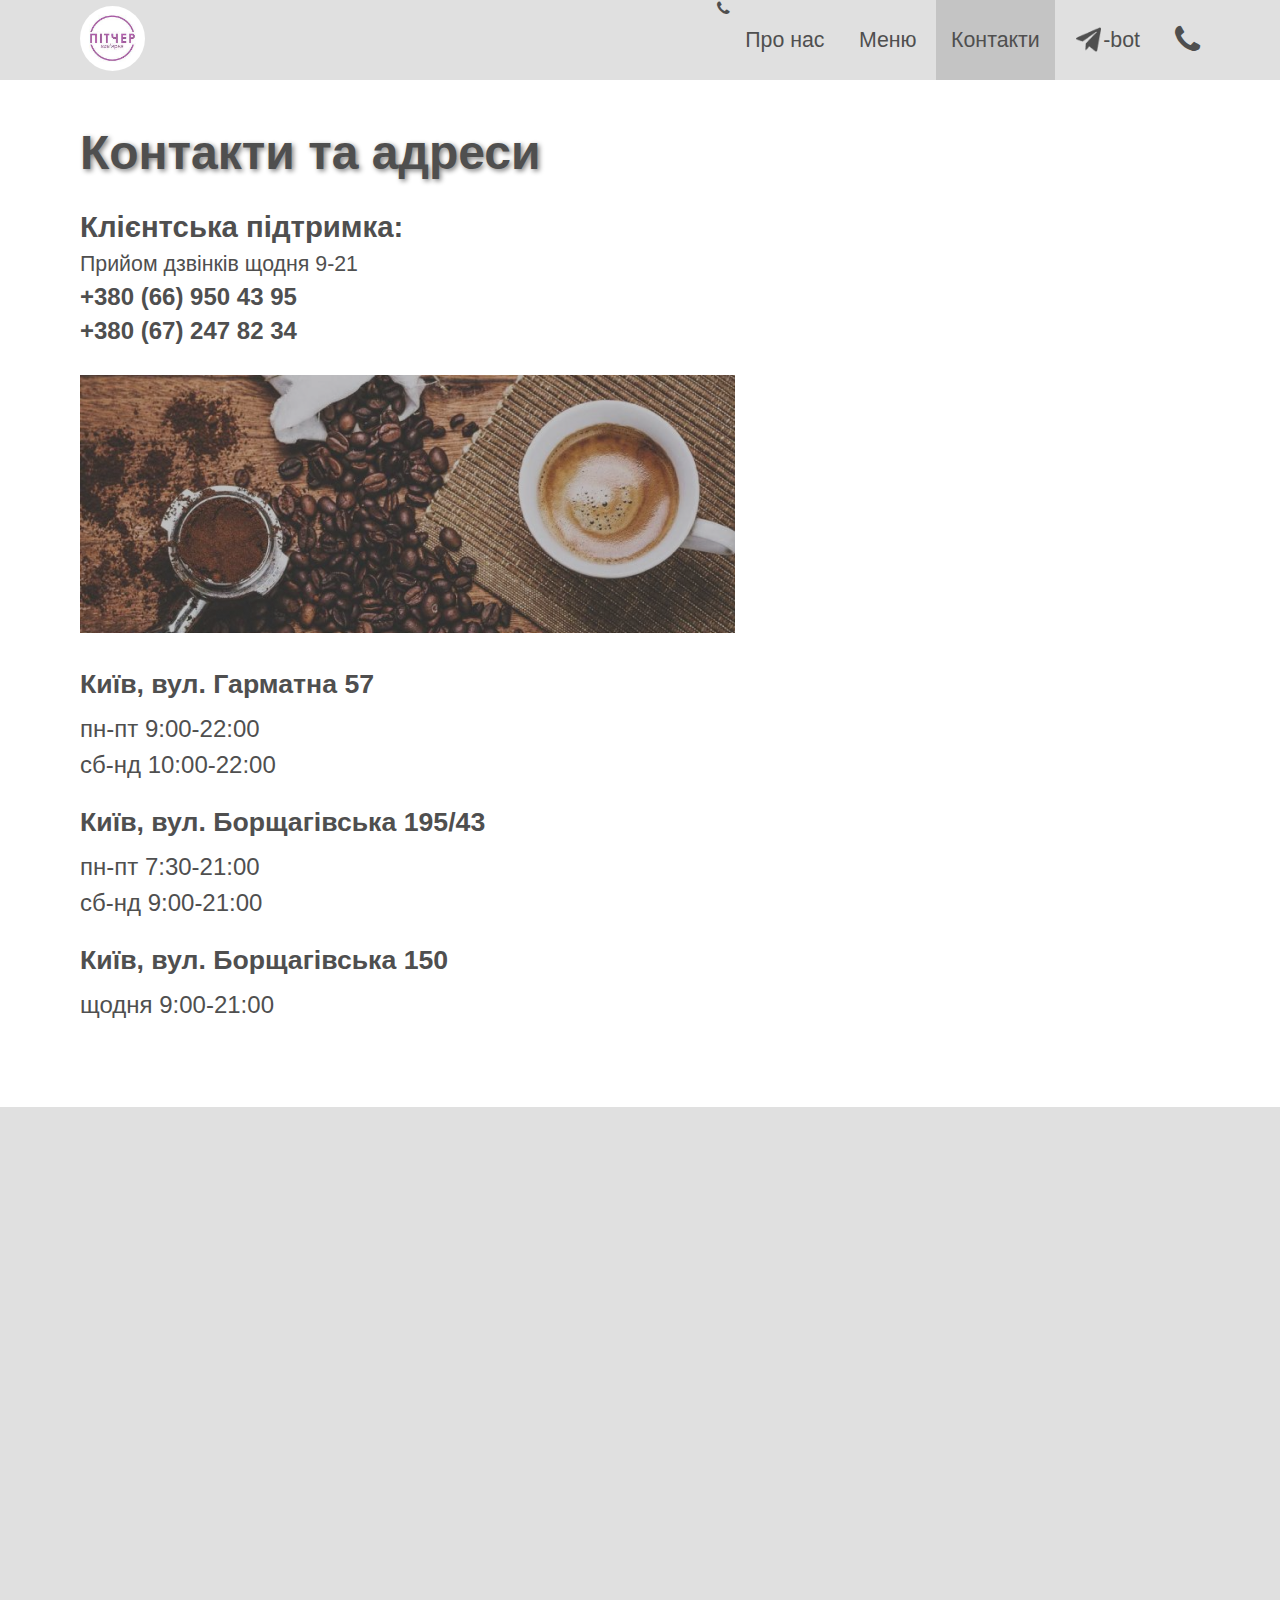
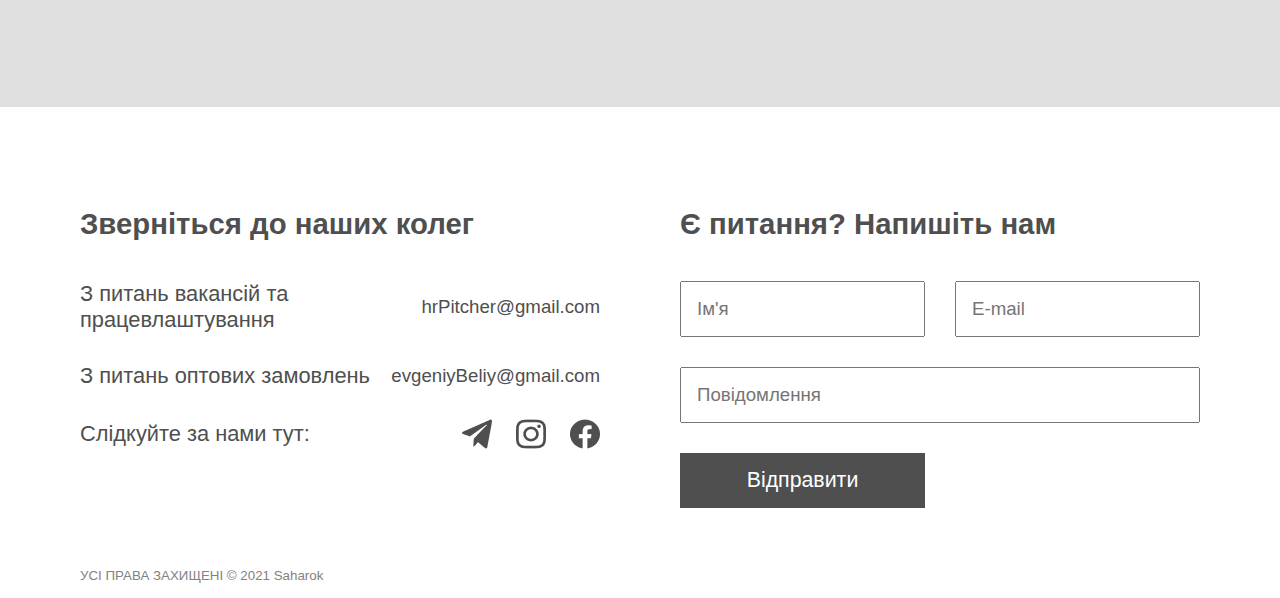
==== commit 2099967e: "Editing and fixing nav-bar" ====
--- a/contacts.html
+++ b/contacts.html
@@ -4,24 +4,35 @@
         <title>Pitcher coffee</title>
         <meta charset="utf-8" />
         <link rel="icon" href="icons/coffee-bean_icon-icons.com_61176.ico" />
+        <link rel="stylesheet" href="https://cdnjs.cloudflare.com/ajax/libs/font-awesome/4.7.0/css/font-awesome.min.css">
+        <!-- <link href="https://fonts.googleapis.com/css2?family=Overpass:ital,wght@0,100;0,200;0,300;0,400;0,600;0,700;0,800;0,900;1,100;1,200;1,300;1,400;1,600;1,700;1,800;1,900&display=swap" rel="stylesheet"> -->
         <link rel="stylesheet" href="style.css">
         <meta name="viewport" content="width=device-width, initial-scale=1">
     </head>
 
-    <body>
-        <header>
+    <body id="body-contacts">
+        <header id="contacts">
             <div class="logo">
                 <img class="logo-img" src="pictures/download.png">
             </div>
-            <nav>
-                <ul>
-                    <li><a href="index.html">Про нас</a></li>
-                    <li><a href="menu.html">Меню</a></li>
-                    <li><a href="contacts.html">Контакти</a></li>
-                    <li><a href="#"> <img src="icons/Vector (2).png">-bot</a></li>
-                </ul>
-            </nav>
-        </header>
+            <div>
+                <nav>
+                    <i class="fa fa-telegram"></i>
+                    <i class="fa fa-phone"></i>
+                    <input type="checkbox" id="check">
+                    <label for="check" class="checkbtn">
+                    <i class="fa fa-bars"></i>
+                    </label>
+                    <ul>
+                        <li><a href="index.html">Про нас</a></li>
+                        <li><a href="menu.html">Меню</a></li>
+                        <li><a class="active3" href="contacts.html">Контакти</a></li>
+                        <li><a href="#"> <img src="icons/Vector (2).png">-bot</a></li>
+                    </ul>
+                    <div class="phone"><i class="fa fa-phone"></i></div>
+                </nav></div>
+            </header>
+
 
         <section class="cont-1">
             <h1>Контакти та адреси</h1>
--- a/style.css
+++ b/style.css
@@ -3,10 +3,18 @@
   padding: 0px;
   box-sizing: border-box;
   font-family: sans-serif;
+  list-style: none;
+  /* font-family: 'Overpass', sans-serif; */
 }
 a {
   color: #4f4f4f;
   text-decoration: none;
+}
+body {
+  min-width: 500px;
+}
+#body-contacts {
+  min-width: 815px;
 }
 section {
   margin-bottom: 80px;
@@ -19,32 +27,67 @@
   display: flex;
   align-items: center;
   justify-content: space-between;
-}
-header nav ul {
-  display: flex;
-  justify-content: space-between;
-}
-header nav li {
-  float: left;
-  list-style: none;
-  font-size: 16pt;
-  margin: 20px;
-  padding-top: 2px;
-  text-align: center;
-  vertical-align: middle;
-}
-header nav li:last-child {
-  margin-right: 0px;
 }
 .logo-img {
   border-radius: 50%;
   width: 65px;
   height: 65px;
 }
+nav {
+  width: 100%;
+  display: flex;
+  justify-content: space-around;
+}
+nav ul {
+  margin-right: 20px;
+}
+nav ul li {
+  display: inline-block;
+  line-height: 80px;
+}
+nav ul li a {
+  font-size: 16pt;
+  padding: 0px 15px;
+  display: block;
+}
+nav li a:hover,
+#index nav li a.active1,
+#menu nav li a.active2,
+#contacts nav li a.active3 {
+  background: #c4c4c4;
+}
+.checkbtn {
+  font-size: 34px;
+  color: #4f4f4f;
+  float: right;
+  line-height: 80px;
+  padding: 0 15px;
+  cursor: pointer;
+  display: none;
+}
+#check {
+  display: none;
+}
+.fa-telegram,
+#phone2 {
+  font-size: 32px;
+  padding: 0 15px;
+  line-height: 80px;
+  display: none;
+}
+.phone {
+  float: right;
+  display: block;
+  line-height: 80px;
+  font-size: 32px;
+  color: #4f4f4f;
+  cursor: pointer;
+}
+
 li img {
   width: 25px;
   float: left;
-  margin-right: 2px;
+  margin: 27px 2px;
 }
 .land-1 {
   background-image: url("pictures/Photo.png");
@@ -72,15 +115,13 @@
   font-weight: lighter;
 }
 .land-2 {
-  height: 500px;
-  color: #4f4f4f;
-  display: flex;
-  /* flex-flow: column wrap; */
+  color: #4f4f4f;
+  display: flex;
+  flex-flow: row wrap;
   align-items: center;
   margin-left: 80px;
-  display: flex;
-  justify-content: space-between;
-  margin-right: 50px;
+  justify-content: space-between;
+  margin-right: 80px;
 }
 .land-2 h2 {
   font-size: 26pt;
@@ -97,18 +138,13 @@
   font-weight: normal;
 }
 .land-2 #img-heart {
-  width: 450px;
-  height: 450px;
-  display: block;
+  width: 100%;
 }
 .land-2 #img-pitcher {
   width: 260px;
   height: 274px;
   top: 115px;
-}
-.land-2 div {
-  margin-left: 80px;
-  margin-right: 80px;
+  margin-right: -40px;
 }
 .land-3 {
   display: flex;
@@ -182,7 +218,7 @@
   justify-content: space-between;
   flex-flow: column nowrap;
   color: #4f4f4f;
-  margin: 25px 80px;
+  margin: 15px 80px;
 }
 footer .address {
   display: flex;
@@ -201,7 +237,7 @@
 }
 footer .social-media {
   height: 30px;
-  margin-top: 20px;
+  margin-top: 25px;
   margin-bottom: 35px;
   flex-direction: row;
   display: flex;
@@ -228,6 +264,7 @@
 .sec-1 {
   display: flex;
   justify-content: space-between;
+  flex-flow: row wrap;
 }
 .block {
   margin-top: 30px;
@@ -290,6 +327,7 @@
   flex-flow: row wrap;
   justify-content: space-between;
   align-items: flex-start;
+  margin-bottom: 15px;
 }
 .cont-3 .support {
   display: flex;
@@ -319,6 +357,7 @@
   flex: 1;
   flex-flow: column wrap;
   justify-content: space-between;
+  min-width: 390px;
 }
 .cont-3 h2 {
   font-size: 22pt;
@@ -414,12 +453,15 @@
   flex-flow: row wrap;
   margin: 20px 0px;
 }
+.grey-menu #sec1 .item {
+  min-width: 315px;
+  max-width: 315px;
+}
 .grey-menu h3 {
   font-size: 20pt;
   margin: 10px 0px;
 }
 .grey-menu ul {
-  list-style: none;
   font-size: 18pt;
 }
 .grey-menu ul span {
@@ -433,12 +475,12 @@
   margin-bottom: 6px;
 }
 .grey-menu .quote {
-  margin: 35px 0px;
-  width: 72%;
-}
-.grey-menu #quote-right {
-  /* margin-left: 335px; */
-  width: 60%;
+  margin-bottom: 30px;
+  width: 66%;
+}
+.container-quote {
+  display: flex;
+  justify-content: flex-end;
 }
 .grey-menu #sec2 {
   display: flex;
@@ -446,13 +488,8 @@
   flex-flow: row wrap;
   margin: 20px 0px;
 }
-.grey-menu #sec2-group {
-  /* display: flex; */
-  /* justify-content: space-between; */
-}
-.grey-menu #addings {
-  flex-flow: row wrap;
-  /* align-items: flex-end; */
+#sec2 .item {
+  max-width: 315px;
 }
 .grey-menu #addings h4 {
   font-size: 14pt;
@@ -462,6 +499,7 @@
 .grey-menu #sec2-block {
   display: flex;
   flex-direction: column;
+  min-width: 315px;
 }
 .grey-menu #sec2-block div {
   margin: 0px;
@@ -469,52 +507,6 @@
 .grey-menu #sec2-block div:last-child {
   margin: 20px 0px;
 }
-/* 
-.grey-menu #sec1 div h3 {
-  font-size: 20pt;
-  margin-bottom: 10px;
-}
-
-.grey-menu div ul span {
-  display: inline;
-  justify-content: space-between;
-}
-.grey-menu div ul span:last-child {
-  float: right;
-  margin-left: 0px;
-}
-.grey-menu li {
-  margin-bottom: 6px;
-}
-.grey-menu #up1 {
-  display: flex;
-}
-.grey-menu #up1 div {
-  display: column;
-}
-.grey-menu #sec2 {
-  
-  display: flex;
-  justify-content: space-between;
-}
-.grey-menu #sec2 div h3 {
-  font-size: 20pt;
-}
-.grey-menu #up2 {
-  display: flex;
-}
-.grey-menu #up2 div {
-  display: column;
-}
-.grey-menu #addings {
-  align-items: flex-end;
-}
-.grey-menu #addings h4 {
-  font-size: 14pt;
-  color: #828282;
-  font-weight: lighter;
-} */
-
 .menu-2 {
   padding: 0px 80px;
   color: #4f4f4f;
@@ -555,12 +547,6 @@
   display: flex;
   justify-content: space-between;
 }
-/* .menu-4 .desserts .pict {
-  display: flex;
-  flex-flow: column nowrap;
-  align-items: center;
-} */
-
 .menu-3 {
   color: #4f4f4f;
   background-color: #e0e0e0;
@@ -571,31 +557,26 @@
 .menu-3 h2 {
   font-size: 26pt;
   font-weight: bolder;
-  /* float: left; */
-  /* margin-bottom: 25px; */
 }
 .menu-3 #sec3 {
   display: flex;
   justify-content: space-between;
   flex-flow: row wrap;
   margin: 25px 0px;
-  /* width: 100%; */
+}
+.menu-3 #sec3 .item {
+  min-width: 315px;
+  max-width: 315px;
 }
 .menu-3 #sec3 h3 {
   font-size: 20pt;
   margin: 10px 0px;
 }
 .menu-3 #sec3 ul {
-  list-style: none;
   font-size: 18pt;
-}
-.menu-3 #sec3 ul span {
-  /* display: flex; */
-  margin-right: 140px;
 }
 .menu-3 #sec3 ul span:last-child {
   float: right;
-  margin-right: 0px;
 }
 .menu-3 #sec3 li {
   margin-bottom: 6px;
@@ -635,3 +616,112 @@
   font-size: 18pt;
   font-weight: lighter;
 }
+
+@media screen and (max-width: 890px) {
+  .land-4 .gallery {
+    flex-direction: column;
+    align-items: center;
+  }
+  .land-4 .gallery .item {
+    margin-bottom: 2rem;
+  }
+  .land-4 .gallery .item:last-child {
+    margin-bottom: 0rem;
+  }
+}
+@media screen and (max-width: 890px) {
+  footer {
+    align-items: center;
+  }
+  footer .address {
+    flex-direction: column;
+  }
+  footer .address div {
+    margin-bottom: 2rem;
+  }
+  footer .address div:last-child {
+    margin-bottom: 0rem;
+  }
+}
+@media screen and (max-width: 900px) {
+  .grey-menu .quote {
+    width: 100%;
+  }
+  .menu-3 .quote {
+    width: 100%;
+  }
+}
+@media screen and (max-width: 920px) {
+  .menu-2 .desserts {
+    flex-direction: column;
+    align-items: center;
+  }
+}
+@media screen and (max-width: 2000px) {
+  .sec-1 .address {
+    flex-direction: column;
+  }
+}
+@media screen and (max-width: 1341px) {
+  .sec-1 .address {
+    margin-left: 0px;
+  }
+  .sec-1 {
+    flex-direction: column;
+  }
+  .support .block {
+    flex-direction: column;
+  }
+}
+@media screen and (max-width: 618px) {
+  .quote h4 {
+    font-size: 16pt;
+    margin-bottom: 6px;
+  }
+  .quote h5 {
+    font-size: 14pt;
+  }
+  h1 {
+    font-size: 26pt;
+  }
+}
+@media (max-width: 790px) {
+  .checkbtn {
+    display: block;
+  }
+  .fa-telegram,
+  #phone2 {
+    display: block;
+  }
+  nav ul {
+    position: fixed;
+    width: 100%;
+    height: 100vh;
+    background: #e0e0e0;
+    top: 80px;
+    left: -100%;
+    text-align: center;
+    transition: all 0.5s;
+  }
+  nav ul li {
+    display: block;
+    margin: 50px 0px;
+    line-height: 30px;
+  }
+  nav ul li:last-child {
+    display: none;
+  }
+  .phone {
+    display: none;
+  }
+  nav li a:hover,
+  #index nav li a.active1,
+  #menu nav li a.active2,
+  #contacts nav li a.active3 {
+    background: none;
+    color: #aa6da5;
+  }
+  #check:checked ~ ul {
+    left: 0;
+  }
+}
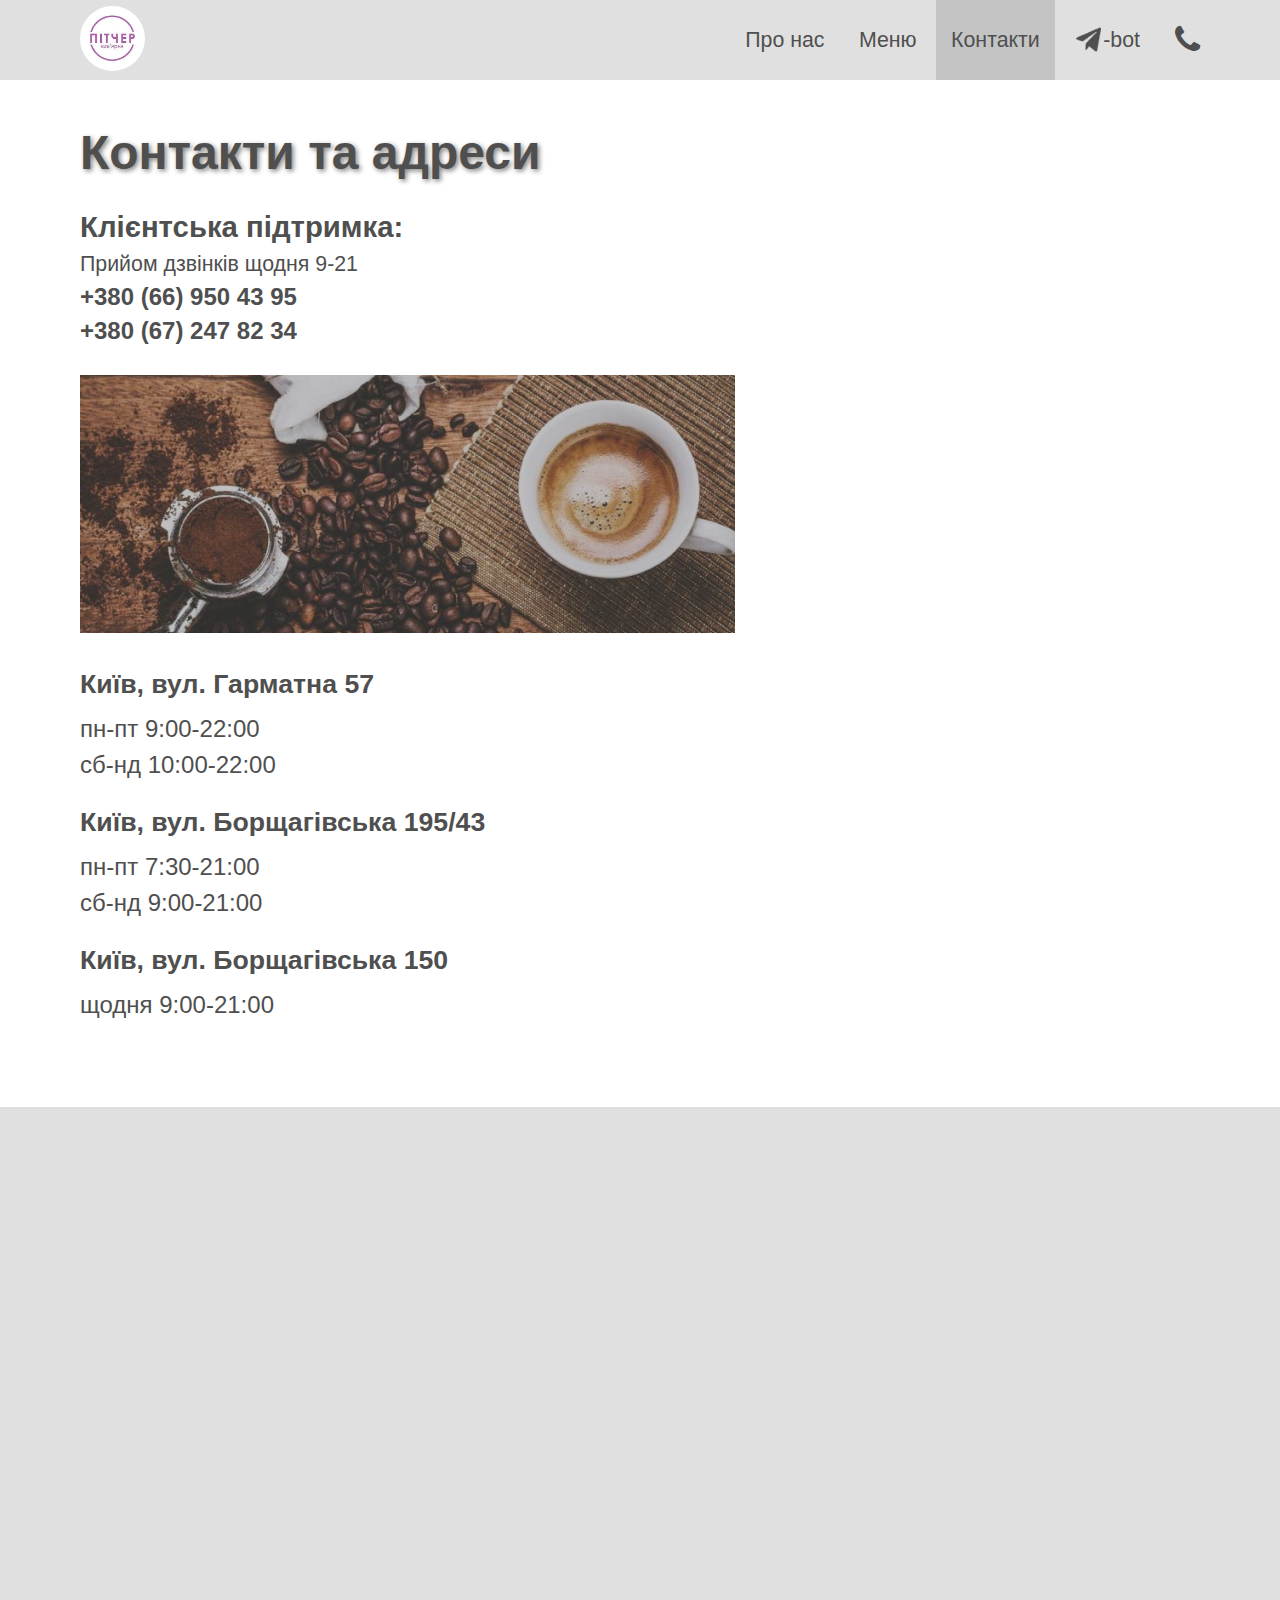
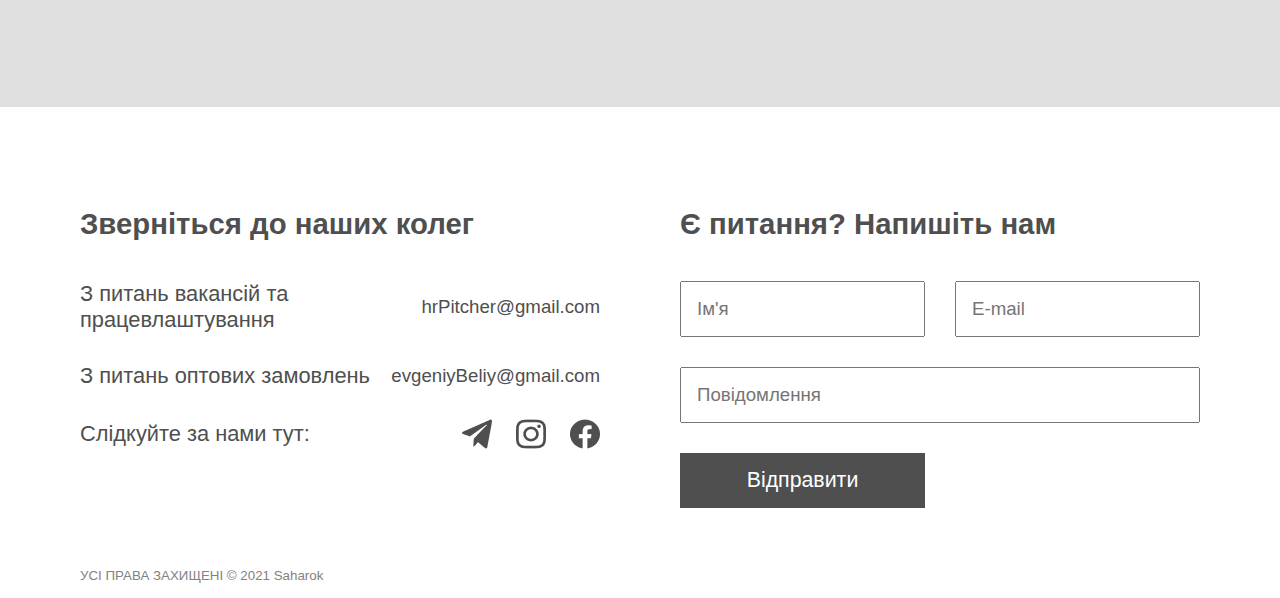
==== commit aa59feae: "fix" ====
--- a/contacts.html
+++ b/contacts.html
@@ -18,7 +18,7 @@
             <div>
                 <nav>
                     <i class="fa fa-telegram"></i>
-                    <i class="fa fa-phone"></i>
+                    <i id="phone2" class="fa fa-phone"></i>
                     <input type="checkbox" id="check">
                     <label for="check" class="checkbtn">
                     <i class="fa fa-bars"></i>
